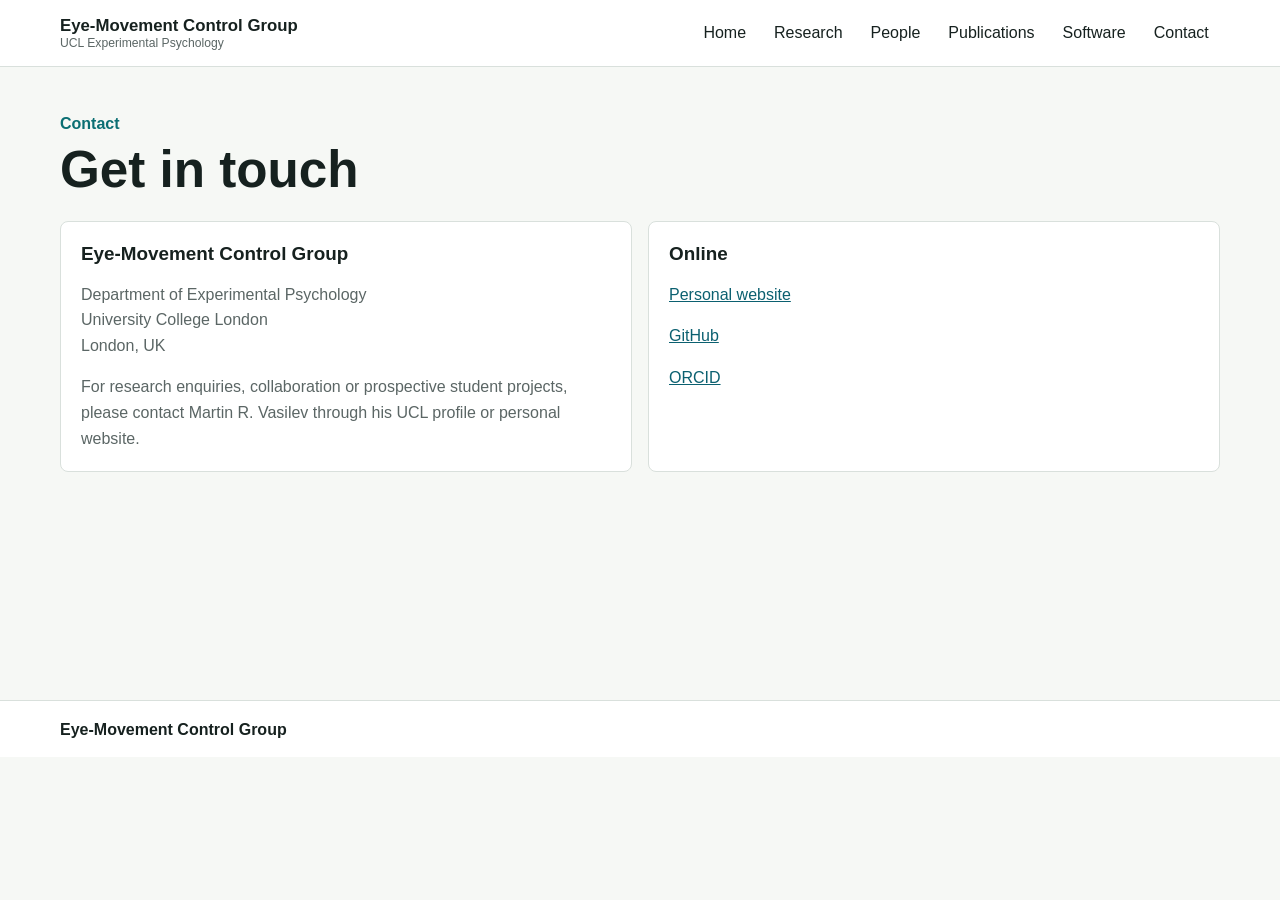
==== contact.html @ e7f2b299 "update website" ====
<!doctype html><html lang="en"><head><meta charset="utf-8"><meta name="viewport" content="width=device-width,initial-scale=1"><title>Contact | Eye-Movement Control Group</title><link rel="stylesheet" href="assets/css/style.css"><link rel="stylesheet" href="assets/css/custom.css"></head><body>
<header class="site-header"><div class="container header-inner"><a class="site-brand-text" href="index.html">Eye-Movement Control Group<span>UCL Experimental Psychology</span></a><nav><ul class="nav-list"><li><a href="index.html">Home</a></li><li><a href="research.html">Research</a></li><li><a href="people.html">People</a></li><li><a href="publications.html">Publications</a></li><li><a href="software.html">Software</a></li><li><a href="contact.html">Contact</a></li></ul></nav></div></header>
<main class="container page-main"><p class="kicker">Contact</p><h1>Get in touch</h1><div class="grid two-up"><div class="card"><h2>Eye-Movement Control Group</h2><p>Department of Experimental Psychology<br>University College London<br>London, UK</p><p>For research enquiries, collaboration or prospective student projects, please contact Martin R. Vasilev through his UCL profile or personal website.</p></div><div class="card"><h2>Online</h2><p><a href="https://martin-vasilev.github.io/">Personal website</a></p><p><a href="https://github.com/martin-vasilev">GitHub</a></p><p><a href="https://orcid.org/0000-0001-6927-657X">ORCID</a></p></div></div></main><footer class="site-footer"><div class="container footer-inner"><div><strong>Eye-Movement Control Group</strong></div></div></footer></body></html>
---- assets/css/style.css ----
:root {
  --bg: #f6f8f5;
  --surface: #ffffff;
  --surface-soft: #f2f5f7;
  --text: #16211f;
  --muted: #5b6665;
  --accent: #0f766e;
  --accent-strong: #b45309;
  --link: #155e75;
  --border: #d9e0dc;
  --shadow: 0 16px 42px rgba(22, 33, 31, 0.08);
}

* {
  box-sizing: border-box;
}

html {
  scroll-behavior: smooth;
}

body {
  margin: 0;
  font-family: Arial, Helvetica, sans-serif;
  background: var(--bg);
  color: var(--text);
  line-height: 1.6;
}

a {
  color: var(--link);
}

.container {
  width: min(1160px, 92vw);
  margin: 0 auto;
}

.site-header {
  position: sticky;
  top: 0;
  z-index: 20;
  background: rgba(255, 255, 255, 0.94);
  border-bottom: 1px solid var(--border);
  backdrop-filter: blur(10px);
}

.header-inner,
.footer-inner {
  display: flex;
  justify-content: space-between;
  align-items: center;
  gap: 1.25rem;
  padding: 0.95rem 0;
}

.site-brand {
  display: inline-flex;
  align-items: center;
  flex: 0 0 auto;
  text-decoration: none;
}

.site-brand img {
  display: block;
  width: min(260px, 48vw);
  height: auto;
}

.nav-list {
  display: flex;
  flex-wrap: wrap;
  gap: 0.35rem;
  justify-content: flex-end;
  margin: 0;
  padding: 0;
  list-style: none;
}

.nav-list a {
  display: inline-flex;
  align-items: center;
  min-height: 2.25rem;
  padding: 0.32rem 0.7rem;
  border-radius: 8px;
  color: var(--text);
  text-decoration: none;
}

.nav-list a:hover {
  background: var(--surface-soft);
  color: var(--accent);
}

.clone-button {
  display: inline-flex;
  align-items: center;
  justify-content: center;
  flex: 0 0 auto;
  min-height: 2.25rem;
  padding: 0.32rem 0.82rem;
  border: 1px solid var(--accent);
  border-radius: 8px;
  background: var(--accent);
  color: #ffffff;
  font-size: 0.94rem;
  font-weight: 700;
  text-decoration: none;
}

.clone-button:hover {
  background: #0b5f59;
  border-color: #0b5f59;
  color: #ffffff;
}

.hero {
  display: grid;
  grid-template-columns: minmax(0, 1.04fr) minmax(340px, 0.96fr);
  align-items: center;
  gap: clamp(2rem, 5vw, 4.5rem);
  min-height: auto;
  padding: clamp(2.4rem, 6vw, 5rem) 0 clamp(1.75rem, 4vw, 3rem);
}

.hero-copy h1 {
  max-width: 820px;
  margin: 0 0 1rem;
  font-size: clamp(2.4rem, 5.6vw, 5rem);
  line-height: 1.02;
  letter-spacing: 0;
}

.eyebrow {
  margin: 0 0 0.65rem;
  color: var(--accent);
  font-size: 0.88rem;
  font-weight: 700;
  letter-spacing: 0;
}

.lead {
  max-width: 720px;
  margin: 0;
  color: var(--muted);
  font-size: clamp(1.04rem, 1.5vw, 1.2rem);
}

.button-row {
  display: flex;
  flex-wrap: wrap;
  gap: 0.75rem;
  margin-top: 1.45rem;
}

.button {
  display: inline-flex;
  align-items: center;
  justify-content: center;
  min-height: 2.65rem;
  padding: 0.72rem 1.05rem;
  border: 1px solid var(--accent);
  border-radius: 8px;
  background: var(--accent);
  color: #ffffff;
  font-weight: 700;
  text-decoration: none;
}

.button:hover {
  background: #0b5f59;
  border-color: #0b5f59;
}

.button-secondary {
  background: var(--surface);
  color: var(--accent);
}

.button-secondary:hover {
  background: #eaf5f2;
  color: #0b5f59;
}

.hero-visual {
  display: grid;
  justify-items: center;
  min-width: 0;
}

.crystal-viewer {
  position: relative;
  overflow: hidden;
  width: 58%;
  height: min(302px, 32vw);
  min-height: 210px;
  border: 1px solid rgba(217, 224, 220, 0.5);
  border-radius: 8px;
  background: var(--bg);
  box-shadow: none;
}

.viewer-fallback {
  position: absolute;
  inset: 0;
  background: var(--bg);
}

.atom {
  position: absolute;
  display: block;
  border-radius: 50%;
  box-shadow: inset -10px -12px 18px rgba(0, 0, 0, 0.16), 0 12px 20px rgba(0, 0, 0, 0.12);
}

.atom-sr {
  width: 3.15rem;
  height: 3.15rem;
  background: #2f9e44;
}

.atom-ti {
  width: 2.55rem;
  height: 2.55rem;
  background: #2563eb;
}

.atom-o {
  width: 2rem;
  height: 2rem;
  background: #dc2626;
}

.atom-corner-1 {
  left: 18%;
  top: 23%;
}

.atom-corner-2 {
  right: 20%;
  top: 20%;
}

.atom-corner-3 {
  left: 22%;
  bottom: 19%;
}

.atom-corner-4 {
  right: 17%;
  bottom: 23%;
}

.atom-center {
  left: 50%;
  top: 50%;
  transform: translate(-50%, -50%);
}

.atom-face-1 {
  left: 50%;
  top: 24%;
  transform: translateX(-50%);
}

.atom-face-2 {
  left: 28%;
  top: 50%;
  transform: translateY(-50%);
}

.atom-face-3 {
  right: 28%;
  top: 50%;
  transform: translateY(-50%);
}

.structure-caption {
  display: flex;
  justify-content: space-between;
  gap: 1rem;
  width: 58%;
  margin: 0.75rem 0 0;
  color: var(--muted);
  font-size: 0.95rem;
}

.structure-caption strong {
  color: var(--text);
  white-space: nowrap;
}

.grid {
  display: grid;
  gap: 1rem;
  margin: 1.5rem 0;
}

.three-up {
  grid-template-columns: repeat(3, minmax(0, 1fr));
}

.two-up {
  grid-template-columns: repeat(2, minmax(0, 1fr));
}

.card,
.panel,
.publication-preview {
  border: 1px solid var(--border);
  border-radius: 8px;
  background: var(--surface);
  padding: 1.25rem;
}

.card h2,
.panel h2,
.publication-preview h2 {
  margin-top: 0;
  font-size: 1.18rem;
  line-height: 1.25;
}

.card h2:not(:first-child) {
  margin-top: 1.6rem;
}

.card p,
.panel p {
  margin-bottom: 0;
  color: var(--muted);
}

.home-research {
  display: grid;
  gap: 1rem;
  margin: 1.5rem 0;
}

.research-group-card {
  border: 1px solid var(--border);
  border-radius: 8px;
  background: var(--surface);
  padding: 1.25rem;
}

.research-group-heading {
  display: flex;
  align-items: baseline;
  justify-content: space-between;
  gap: 1rem;
  margin-bottom: 0.95rem;
}

.research-group-heading h2 {
  margin: 0;
  font-size: 1.22rem;
  line-height: 1.25;
}

.research-group-heading a {
  flex: 0 0 auto;
  font-weight: 700;
  text-decoration: none;
}

.research-topic-grid {
  display: grid;
  grid-template-columns: repeat(3, minmax(0, 1fr));
  gap: 0.75rem;
}

.research-topic-card {
  display: grid;
  gap: 0.45rem;
  align-content: start;
  min-height: 5.25rem;
  border: 1px solid var(--border);
  border-radius: 8px;
  background: #fbfcfd;
  padding: 0.9rem;
}

.research-topic-card h3 {
  margin: 0;
  font-size: 1rem;
  line-height: 1.3;
}

.research-topic-card p {
  margin: 0;
  color: var(--muted);
  font-size: 0.92rem;
  line-height: 1.45;
}

.link-panel {
  background: #fbfcfd;
}

.section-links {
  display: grid;
  grid-template-columns: repeat(2, minmax(0, 1fr));
  gap: 0.65rem;
  margin: 0;
  padding: 0;
  list-style: none;
}

.section-links a {
  display: block;
  min-height: 2.5rem;
  padding: 0.6rem 0.7rem;
  border: 1px solid var(--border);
  border-radius: 8px;
  background: var(--surface);
  color: var(--text);
  font-weight: 700;
  text-decoration: none;
}

.section-links a:hover {
  border-color: var(--accent);
  color: var(--accent);
}

.section-heading {
  display: flex;
  align-items: baseline;
  justify-content: space-between;
  gap: 1rem;
}

.section-heading h2 {
  margin: 0;
}

.section-heading a {
  font-weight: 700;
  text-decoration: none;
}

.publication-list {
  margin: 0.75rem 0 0;
  padding: 0;
  list-style: none;
}

.publication-list li {
  display: grid;
  gap: 0.2rem;
  padding: 1rem 0;
  border-top: 1px solid var(--border);
}

.publication-list li:first-child {
  border-top: 0;
}

.publication-list strong {
  color: var(--text);
}

.publication-list span,
.publication-list em {
  color: var(--muted);
}

.publication-list a {
  width: fit-content;
  font-weight: 700;
  text-decoration: none;
}

.publication-overview {
  margin: 1rem 0 1.25rem;
  border-top: 1px solid var(--border);
  border-bottom: 1px solid var(--border);
  padding: 0.85rem 0;
}

.publication-overview p {
  margin: 0;
  color: var(--muted);
}

.publication-overview strong {
  color: var(--text);
}

.publication-catalog {
  margin-top: 1rem;
}

.full-publication-list {
  counter-reset: publication;
  display: grid;
  gap: 0.85rem;
  margin-top: 0;
}

.full-publication-list .publication-item {
  counter-increment: publication;
  display: block;
  border: 1px solid var(--border);
  border-radius: 8px;
  background: var(--surface);
  padding: 0;
}

.full-publication-list .publication-item:first-child {
  border-top: 1px solid var(--border);
}

.publication-entry {
  display: grid;
  grid-template-columns: 3rem 4.75rem minmax(0, 1fr);
  gap: 0.95rem;
  align-items: start;
  padding: 1rem;
}

.publication-entry::before {
  content: counter(publication);
  display: inline-flex;
  align-items: center;
  justify-content: center;
  width: 2.35rem;
  height: 2.35rem;
  border-radius: 50%;
  background: var(--surface-soft);
  color: var(--accent);
  font-weight: 700;
}

.publication-year-pill {
  display: inline-flex;
  align-items: center;
  justify-content: center;
  min-height: 2rem;
  border: 1px solid var(--border);
  border-radius: 8px;
  padding: 0.25rem 0.55rem;
  color: var(--accent-strong);
  font-size: 0.9rem;
  font-weight: 700;
}

.publication-body {
  min-width: 0;
}

.publication-body h2 {
  margin: 0;
  font-size: 1.05rem;
  line-height: 1.35;
}

.publication-title-row {
  display: grid;
  grid-template-columns: minmax(0, 1fr) auto;
  gap: 0.75rem;
  align-items: start;
}

.publication-altmetric {
  display: flex;
  justify-content: flex-end;
  min-width: 4rem;
  min-height: 2.2rem;
}

.publication-authors {
  margin: 0.35rem 0 0;
  color: var(--muted);
}

.publication-meta {
  display: flex;
  flex-wrap: wrap;
  gap: 0.15rem 0.75rem;
  margin: 0.5rem 0 0;
  color: var(--muted);
  font-size: 0.94rem;
}

.publication-actions {
  display: flex;
  flex-wrap: wrap;
  gap: 0.5rem;
  margin-top: 0.7rem;
}

.publication-actions a {
  display: inline-flex;
  align-items: center;
  min-height: 2rem;
  border: 1px solid var(--border);
  border-radius: 8px;
  padding: 0.25rem 0.65rem;
  background: #fbfcfd;
  color: var(--link);
  font-size: 0.9rem;
}

.publication-actions a:hover {
  border-color: var(--accent);
  color: var(--accent);
}

.page-header {
  padding: 2.5rem 0 0.75rem;
}

.page-header h1 {
  margin: 0 0 0.5rem;
  font-size: clamp(2rem, 4vw, 3.25rem);
  letter-spacing: 0;
}

.page-intro {
  max-width: 760px;
  color: var(--muted);
}

.person-card h2 {
  margin-bottom: 0.2rem;
}

.person-time {
  margin: 0.25rem 0;
  color: var(--muted);
  font-size: 0.92rem;
  font-weight: 700;
}

.person-email,
.person-link {
  margin: 0.25rem 0;
}

.person-link a {
  font-weight: 700;
  text-decoration: none;
}

.person-card-header {
  display: grid;
  grid-template-columns: 5.5rem minmax(0, 1fr);
  gap: 1rem;
  align-items: center;
  margin-bottom: 0.85rem;
}

.person-photo {
  display: block;
  width: 5.5rem;
  aspect-ratio: 3 / 4;
  border: 1px solid var(--border);
  border-radius: 8px;
  object-fit: cover;
  object-position: center top;
  background: var(--surface-soft);
}

.person-photo-placeholder {
  display: inline-flex;
  align-items: center;
  justify-content: center;
  color: var(--accent);
  font-size: 1.6rem;
  font-weight: 700;
}

.muted {
  color: var(--muted);
}

.contact-card p {
  margin: 0.35rem 0;
}

.news-tools,
.people-tools {
  display: flex;
  flex-wrap: wrap;
  gap: 0.55rem;
  margin: 0.75rem 0 1.25rem;
}

.news-filter,
.news-keyword,
.people-filter {
  display: inline-flex;
  align-items: center;
  min-height: 2.2rem;
  border: 1px solid var(--border);
  border-radius: 8px;
  background: var(--surface);
  color: var(--text);
  font: inherit;
  font-size: 0.92rem;
  font-weight: 700;
  cursor: pointer;
}

.news-filter,
.people-filter {
  padding: 0.35rem 0.8rem;
}

.news-filter:hover,
.news-filter.is-active,
.news-keyword:hover,
.people-filter:hover,
.people-filter.is-active {
  border-color: var(--accent);
  color: var(--accent);
}

.news-filter.is-active,
.people-filter.is-active {
  background: #eaf5f2;
}

.person-card[hidden] {
  display: none;
}

.news-timeline {
  display: grid;
  gap: 0.85rem;
}

.news-item[hidden] {
  display: none;
}

.news-details {
  border: 1px solid var(--border);
  border-radius: 8px;
  background: var(--surface);
}

.news-details summary {
  display: grid;
  grid-template-columns: 9.5rem minmax(0, 1fr) auto;
  gap: 0.9rem;
  align-items: center;
  padding: 1rem;
  cursor: pointer;
}

.news-details summary::marker {
  color: var(--accent);
}

.news-details[open] summary {
  border-bottom: 1px solid var(--border);
}

.news-date {
  color: var(--accent-strong);
  font-weight: 700;
}

.news-title {
  min-width: 0;
  font-weight: 700;
  line-height: 1.35;
}

.news-keywords {
  display: flex;
  flex-wrap: wrap;
  gap: 0.4rem;
  justify-content: flex-end;
}

.news-keyword {
  padding: 0.25rem 0.6rem;
}

.news-story {
  padding: 0 1rem 1rem;
  color: var(--muted);
}

.news-story p:last-child {
  margin-bottom: 0;
}

.site-footer {
  margin-top: 3rem;
  border-top: 1px solid var(--border);
  background: var(--surface);
}

.site-footer a {
  color: var(--link);
  text-decoration: none;
}

@media (max-width: 900px) {
  .hero {
    grid-template-columns: 1fr;
    min-height: auto;
  }

  .crystal-viewer {
    width: 70%;
    height: 250px;
  }

  .three-up,
  .two-up,
  .research-topic-grid {
    grid-template-columns: 1fr;
  }
}

@media (max-width: 700px) {
  .header-inner,
  .footer-inner {
    align-items: flex-start;
    flex-direction: column;
  }

  .nav-list {
    justify-content: flex-start;
  }

  .hero {
    padding-top: 2rem;
  }

  .hero-copy h1 {
    font-size: clamp(2.1rem, 13vw, 3.4rem);
  }

  .button,
  .button-secondary {
    width: 100%;
  }

  .crystal-viewer {
    width: 100%;
    height: 220px;
    min-height: 190px;
  }

  .structure-caption {
    width: 100%;
  }

  .structure-caption,
  .section-heading,
  .research-group-heading {
    align-items: flex-start;
    flex-direction: column;
  }

  .section-links {
    grid-template-columns: 1fr;
  }

  .publication-entry {
    grid-template-columns: 2.7rem minmax(0, 1fr);
    gap: 0.7rem;
  }

  .publication-entry::before {
    grid-row: 1 / span 2;
  }

  .publication-year-pill,
  .publication-body {
    grid-column: 2;
  }

  .publication-title-row {
    grid-template-columns: 1fr;
  }

  .publication-altmetric {
    justify-content: flex-start;
    width: fit-content;
  }

  .news-details summary {
    grid-template-columns: 1fr;
  }

  .news-keywords {
    justify-content: flex-start;
  }
}
---- assets/css/custom.css ----
:root { --accent:#0b6f73; --link:#0b6070; }
.site-brand-text { font-weight:800; font-size:1.05rem; color:var(--text); text-decoration:none; line-height:1.15; }
.site-brand-text span { display:block; font-size:.76rem; font-weight:500; color:var(--muted); margin-top:.12rem; }
.hero-photo { width:min(360px,82vw); aspect-ratio:1/1; object-fit:cover; border-radius:12px; border:1px solid var(--border); }
.kicker { color:var(--accent); font-weight:700; margin:0 0 .45rem; }
.page-main { padding:2.7rem 0 4rem; min-height:65vh; }
.page-main h1 { font-size:clamp(2.1rem,4vw,3.8rem); line-height:1.05; margin:.2rem 0 1rem; }
.page-intro { max-width:780px; color:var(--muted); font-size:1.1rem; }
.research-detail { display:grid; grid-template-columns:repeat(2,minmax(0,1fr)); gap:1rem; margin:1.5rem 0; }
.research-detail .card { min-height:220px; }
.pub-year { margin-top:2rem; padding-bottom:.35rem; border-bottom:1px solid var(--border); }
.pub-item { padding:1rem 0; border-bottom:1px solid var(--border); }
.pub-item p { margin:.2rem 0; }
.pub-links { font-size:.92rem; }
.person-card { display:grid; grid-template-columns:180px 1fr; gap:1.5rem; align-items:start; }
.person-card img { width:180px; aspect-ratio:1/1; object-fit:cover; border-radius:10px; }
.software-grid { display:grid; grid-template-columns:repeat(2,minmax(0,1fr)); gap:1rem; margin-top:1.5rem; }
.site-footer { border-top:1px solid var(--border); background:var(--surface); }
.footer-inner { align-items:flex-start; }
.small { font-size:.9rem; color:var(--muted); }
@media (max-width:800px){ .research-detail,.software-grid{grid-template-columns:1fr}.person-card{grid-template-columns:1fr}.person-card img{width:150px}.hero{grid-template-columns:1fr}.hero-visual{justify-items:start}.nav-list{justify-content:flex-start}.header-inner{align-items:flex-start;flex-direction:column}}
.pub-title { color: inherit; text-decoration: none; border-bottom: 1px solid transparent; transition: color .18s ease, border-color .18s ease; }
.pub-title:hover, .pub-title:focus { color: var(--accent); border-bottom-color: currentColor; }
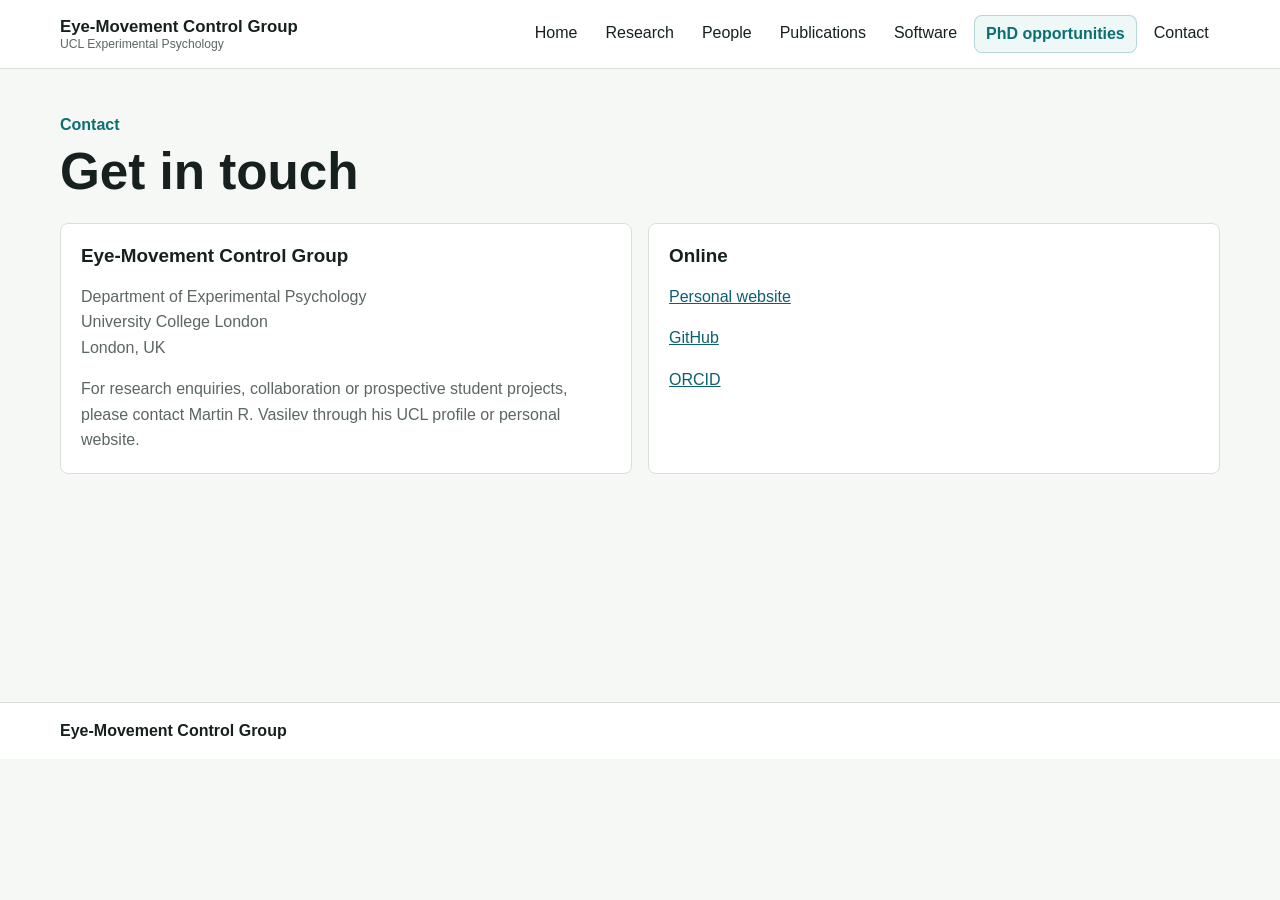
==== commit baca7673: "Add PhD opportunities to site navigation" ====
--- a/contact.html
+++ b/contact.html
@@ -1,3 +1,3 @@
 <!doctype html><html lang="en"><head><meta charset="utf-8"><meta name="viewport" content="width=device-width,initial-scale=1"><title>Contact | Eye-Movement Control Group</title><link rel="stylesheet" href="assets/css/style.css"><link rel="stylesheet" href="assets/css/custom.css"></head><body>
-<header class="site-header"><div class="container header-inner"><a class="site-brand-text" href="index.html">Eye-Movement Control Group<span>UCL Experimental Psychology</span></a><nav><ul class="nav-list"><li><a href="index.html">Home</a></li><li><a href="research.html">Research</a></li><li><a href="people.html">People</a></li><li><a href="publications.html">Publications</a></li><li><a href="software.html">Software</a></li><li><a href="contact.html">Contact</a></li></ul></nav></div></header>
-<main class="container page-main"><p class="kicker">Contact</p><h1>Get in touch</h1><div class="grid two-up"><div class="card"><h2>Eye-Movement Control Group</h2><p>Department of Experimental Psychology<br>University College London<br>London, UK</p><p>For research enquiries, collaboration or prospective student projects, please contact Martin R. Vasilev through his UCL profile or personal website.</p></div><div class="card"><h2>Online</h2><p><a href="https://martin-vasilev.github.io/">Personal website</a></p><p><a href="https://github.com/martin-vasilev">GitHub</a></p><p><a href="https://orcid.org/0000-0001-6927-657X">ORCID</a></p></div></div></main><footer class="site-footer"><div class="container footer-inner"><div><strong>Eye-Movement Control Group</strong></div></div></footer></body></html>
+<header class="site-header"><div class="container header-inner"><a class="site-brand-text" href="index.html">Eye-Movement Control Group<span>UCL Experimental Psychology</span></a><nav aria-label="Main navigation"><ul class="nav-list"><li><a href="index.html">Home</a></li><li><a href="research.html">Research</a></li><li><a href="people.html">People</a></li><li><a href="publications.html">Publications</a></li><li><a href="software.html">Software</a></li><li><a class="nav-highlight" href="join.html">PhD opportunities</a></li><li><a href="contact.html">Contact</a></li></ul></nav></div></header>
+<main class="container page-main"><p class="kicker">Contact</p><h1>Get in touch</h1><div class="grid two-up"><div class="card"><h2>Eye-Movement Control Group</h2><p>Department of Experimental Psychology<br>University College London<br>London, UK</p><p>For research enquiries, collaboration or prospective student projects, please contact Martin R. Vasilev through his UCL profile or personal website.</p></div><div class="card"><h2>Online</h2><p><a href="https://martin-vasilev.github.io/">Personal website</a></p><p><a href="https://github.com/martin-vasilev">GitHub</a></p><p><a href="https://orcid.org/0000-0003-1944-8828">ORCID</a></p></div></div></main><footer class="site-footer"><div class="container footer-inner"><div><strong>Eye-Movement Control Group</strong></div></div></footer></body></html>
--- a/assets/css/style.css
+++ b/assets/css/style.css
@@ -895,3 +895,22 @@
     justify-content: flex-start;
   }
 }
+
+/* Join the group funding information */
+.join-panel-home h3 { margin-top: 1.35rem; margin-bottom: .45rem; }
+.join-panel-home .funding-links { line-height: 1.8; }
+.join-panel-home .funding-links a { text-decoration-thickness: 1px; text-underline-offset: 3px; }
+
+/* Join the group page */
+.join-page { padding-top: 3rem; padding-bottom: 4rem; }
+.join-intro { max-width: 850px; margin-bottom: 3rem; }
+.funding-grid { display: grid; grid-template-columns: repeat(2, minmax(0, 1fr)); gap: 1.25rem; margin-top: 1.5rem; }
+.funding-card { border: 1px solid rgba(120,120,120,.22); border-radius: 16px; padding: 1.4rem; }
+.funding-card h3 { margin-top: 0; margin-bottom: .65rem; }
+.funding-card p { margin-bottom: .8rem; }
+.funding-card a { text-underline-offset: 3px; }
+.join-contact { margin-top: 1rem; }
+@media (max-width: 760px) {
+  .funding-grid { grid-template-columns: 1fr; }
+  .join-page { padding-top: 2rem; }
+}
--- a/assets/css/custom.css
+++ b/assets/css/custom.css
@@ -1,11 +1,93 @@
 :root { --accent:#0b6f73; --link:#0b6070; }
+
 .site-brand-text { font-weight:800; font-size:1.05rem; color:var(--text); text-decoration:none; line-height:1.15; }
 .site-brand-text span { display:block; font-size:.76rem; font-weight:500; color:var(--muted); margin-top:.12rem; }
+
+.nav-highlight { border:1px solid rgba(11,111,115,.24); background:#eef8f7; color:var(--accent)!important; font-weight:700; }
+
 .hero-photo { width:min(360px,82vw); aspect-ratio:1/1; object-fit:cover; border-radius:12px; border:1px solid var(--border); }
 .kicker { color:var(--accent); font-weight:700; margin:0 0 .45rem; }
 .page-main { padding:2.7rem 0 4rem; min-height:65vh; }
 .page-main h1 { font-size:clamp(2.1rem,4vw,3.8rem); line-height:1.05; margin:.2rem 0 1rem; }
-.page-intro { max-width:780px; color:var(--muted); font-size:1.1rem; }
+.page-intro { max-width:820px; color:var(--muted); font-size:1.1rem; }
+
+.section { margin:clamp(2.7rem,6vw,5rem) 0; }
+.section-heading-block { max-width:820px; margin-bottom:1.35rem; }
+.section-heading-block h2 { margin:.15rem 0 .55rem; font-size:clamp(1.65rem,3vw,2.45rem); line-height:1.12; }
+.section-intro { margin:.35rem 0 0; color:var(--muted); font-size:1.04rem; }
+.section-action { margin-top:1.25rem; }
+
+.hero-callout { max-width:720px; margin-top:1.35rem; padding:1rem 1.05rem; border-left:4px solid var(--accent); background:#eef8f7; border-radius:0 10px 10px 0; }
+.hero-callout p { margin:.5rem 0 0; color:var(--muted); }
+.status-badge, .project-label { display:inline-flex; align-items:center; width:fit-content; border-radius:999px; padding:.25rem .58rem; background:#dff2ef; color:var(--accent); font-size:.78rem; font-weight:800; letter-spacing:.01em; }
+
+.question-grid { display:grid; grid-template-columns:repeat(2,minmax(0,1fr)); gap:1rem; }
+.question-card { position:relative; border:1px solid var(--border); border-radius:12px; background:var(--surface); padding:1.35rem; }
+.question-number { display:block; margin-bottom:1.5rem; color:var(--accent); font-size:.82rem; font-weight:800; }
+.question-card h3 { margin:0 0 .55rem; font-size:1.16rem; line-height:1.3; }
+.question-card p { margin:0; color:var(--muted); }
+
+.feature-panel { display:grid; grid-template-columns:minmax(0,1.45fr) minmax(250px,.55fr); gap:clamp(1.5rem,4vw,3.5rem); align-items:center; margin:clamp(2.8rem,7vw,5.5rem) 0; padding:clamp(1.5rem,4vw,2.4rem); border:1px solid #cfe1de; border-radius:16px; background:linear-gradient(135deg,#f9fcfb 0%,#edf7f5 100%); }
+.feature-panel h2 { margin:.15rem 0 .7rem; font-size:clamp(1.6rem,3vw,2.35rem); line-height:1.15; }
+.feature-panel p { color:var(--muted); }
+.feature-stat { border-left:1px solid #cfe1de; padding-left:1.5rem; }
+.feature-stat strong { display:block; margin-bottom:.45rem; font-size:1.05rem; color:var(--text); }
+.text-link { font-weight:800; text-decoration:none; }
+
+.pill-row, .pill-cloud { display:flex; flex-wrap:wrap; gap:.45rem; margin:.9rem 0; }
+.pill { display:inline-flex; align-items:center; min-height:1.9rem; padding:.25rem .62rem; border:1px solid var(--border); border-radius:999px; background:rgba(255,255,255,.78); color:var(--muted); font-size:.82rem; font-weight:700; }
+
+.project-grid { display:grid; grid-template-columns:repeat(2,minmax(0,1fr)); gap:1rem; }
+.project-card { border:1px solid var(--border); border-radius:12px; background:var(--surface); padding:1.3rem; }
+.project-card h3 { margin:.15rem 0 .55rem; font-size:1.15rem; line-height:1.3; }
+.project-card p { color:var(--muted); }
+.project-card p:last-child { margin-bottom:0; }
+.project-meta { padding-top:.7rem; border-top:1px solid var(--border); font-size:.9rem; line-height:1.5; }
+.project-meta strong { color:var(--text); }
+.project-card-large { padding:1.5rem; }
+
+.benefit-grid { display:grid; grid-template-columns:repeat(2,minmax(0,1fr)); gap:1rem; }
+.benefit-card { border-top:3px solid #cfe1de; background:var(--surface); padding:1.05rem 1.15rem 1.2rem; }
+.benefit-card h3 { margin:0 0 .35rem; font-size:1.04rem; }
+.benefit-card p { margin:0; color:var(--muted); }
+
+.cta-panel { display:flex; justify-content:space-between; align-items:center; gap:2rem; margin:clamp(3rem,7vw,5.5rem) 0 1rem; padding:clamp(1.5rem,4vw,2.4rem); border-radius:16px; background:#16211f; color:#fff; }
+.cta-panel h2 { margin:.1rem 0 .55rem; font-size:clamp(1.55rem,3vw,2.3rem); line-height:1.15; color:#fff; }
+.cta-panel p { max-width:760px; margin:.3rem 0 0; color:#d4dfdc; }
+.cta-panel .eyebrow { color:#8fd4cd; }
+.cta-panel .button-secondary { background:transparent; border-color:#9fc8c4; color:#fff; }
+.cta-panel .button-secondary:hover { background:rgba(255,255,255,.08); }
+
+.join-secondary-lead { margin-top:.85rem; }
+.idea-note { margin-top:1rem; padding:1rem 1.15rem; border:1px dashed #aacbc7; border-radius:10px; background:#f7fbfa; }
+.idea-note p { margin:.35rem 0 0; color:var(--muted); }
+
+.application-steps { display:grid; gap:.7rem; max-width:900px; }
+.application-step { display:grid; grid-template-columns:2.4rem minmax(0,1fr); gap:.9rem; align-items:start; padding:1rem 0; border-top:1px solid var(--border); }
+.application-step:first-child { border-top:0; }
+.application-step > span { display:inline-flex; align-items:center; justify-content:center; width:2.2rem; height:2.2rem; border-radius:50%; background:#e5f3f1; color:var(--accent); font-weight:800; }
+.application-step h3 { margin:0 0 .2rem; font-size:1rem; }
+.application-step p { margin:0; color:var(--muted); }
+
+.prose-panel { max-width:900px; }
+.prose-panel p:first-child { margin-top:0; }
+.postdoc-note { margin-bottom:0; }
+
+.research-programme { display:grid; gap:1rem; margin:2rem 0; }
+.research-programme-card { border:1px solid var(--border); border-radius:12px; background:var(--surface); padding:1.4rem; }
+.research-programme-card h2 { margin:.1rem 0 .55rem; font-size:1.35rem; line-height:1.25; }
+.research-programme-card > p:not(.eyebrow) { color:var(--muted); }
+.research-question { margin-top:1rem; padding-top:.8rem; border-top:1px solid var(--border); }
+.research-question strong { color:var(--text); }
+.research-feature { margin-top:3.2rem; }
+.pill-cloud { align-content:center; justify-content:center; }
+
+.people-grid { display:grid; gap:1rem; }
+.people-grid .person-card { margin:0; }
+.person-role { margin:.1rem 0 .65rem!important; color:var(--accent)!important; font-size:.92rem; font-weight:800; }
+.lead-person-card { margin-top:.8rem; }
+.network-panel { margin-top:3.5rem; }
+
 .research-detail { display:grid; grid-template-columns:repeat(2,minmax(0,1fr)); gap:1rem; margin:1.5rem 0; }
 .research-detail .card { min-height:220px; }
 .pub-year { margin-top:2rem; padding-bottom:.35rem; border-bottom:1px solid var(--border); }
@@ -15,9 +97,47 @@
 .person-card { display:grid; grid-template-columns:180px 1fr; gap:1.5rem; align-items:start; }
 .person-card img { width:180px; aspect-ratio:1/1; object-fit:cover; border-radius:10px; }
 .software-grid { display:grid; grid-template-columns:repeat(2,minmax(0,1fr)); gap:1rem; margin-top:1.5rem; }
+.software-feature { margin-top:2.2rem; }
+
 .site-footer { border-top:1px solid var(--border); background:var(--surface); }
 .footer-inner { align-items:flex-start; }
 .small { font-size:.9rem; color:var(--muted); }
-@media (max-width:800px){ .research-detail,.software-grid{grid-template-columns:1fr}.person-card{grid-template-columns:1fr}.person-card img{width:150px}.hero{grid-template-columns:1fr}.hero-visual{justify-items:start}.nav-list{justify-content:flex-start}.header-inner{align-items:flex-start;flex-direction:column}}
-.pub-title { color: inherit; text-decoration: none; border-bottom: 1px solid transparent; transition: color .18s ease, border-color .18s ease; }
-.pub-title:hover, .pub-title:focus { color: var(--accent); border-bottom-color: currentColor; }
+.pub-title { color:inherit; text-decoration:none; border-bottom:1px solid transparent; transition:color .18s ease,border-color .18s ease; }
+.pub-title:hover, .pub-title:focus { color:var(--accent); border-bottom-color:currentColor; }
+
+/* Homepage eye-movement video */
+.hero-video-wrap { width:100%; justify-items:stretch; }
+.hero-video { display:block; width:100%; max-width:680px; aspect-ratio:16/9; object-fit:contain; background:#0b0f12; border:1px solid var(--border); border-radius:12px; box-shadow:0 12px 32px rgba(20,36,38,.10); }
+.hero-video-caption { max-width:680px; margin:.55rem 0 0; color:var(--muted); font-size:.82rem; line-height:1.35; }
+@media (min-width:901px) { .hero { grid-template-columns:minmax(0,.88fr) minmax(500px,1.12fr); } }
+@media (max-width:900px) { .hero-video { max-width:100%; } .hero-video-caption { max-width:100%; } }
+
+/* Join the group page */
+.join-page { padding-top:3rem; padding-bottom:4rem; }
+.join-intro { max-width:900px; margin-bottom:3rem; }
+.funding-grid { display:grid; grid-template-columns:repeat(2,minmax(0,1fr)); gap:1rem; margin-top:1.5rem; }
+.funding-card { border:1px solid var(--border); border-radius:12px; background:var(--surface); padding:1.25rem; }
+.funding-card h3 { margin-top:0; margin-bottom:.5rem; font-size:1.02rem; }
+.funding-card p { margin-bottom:.7rem; color:var(--muted); }
+.funding-card a { text-underline-offset:3px; }
+
+@media (max-width:900px) {
+  .feature-panel { grid-template-columns:1fr; }
+  .feature-stat { border-left:0; border-top:1px solid #cfe1de; padding:1.25rem 0 0; }
+  .question-grid, .project-grid, .benefit-grid { grid-template-columns:1fr; }
+  .cta-panel { align-items:flex-start; flex-direction:column; }
+}
+
+@media (max-width:800px) {
+  .research-detail,.software-grid,.funding-grid { grid-template-columns:1fr; }
+  .person-card { grid-template-columns:1fr; }
+  .person-card img { width:150px; }
+  .hero { grid-template-columns:1fr; }
+  .hero-visual { justify-items:start; }
+  .nav-list { justify-content:flex-start; }
+  .header-inner { align-items:flex-start; flex-direction:column; }
+}
+
+@media (max-width:760px) {
+  .join-page { padding-top:2rem; }
+}
